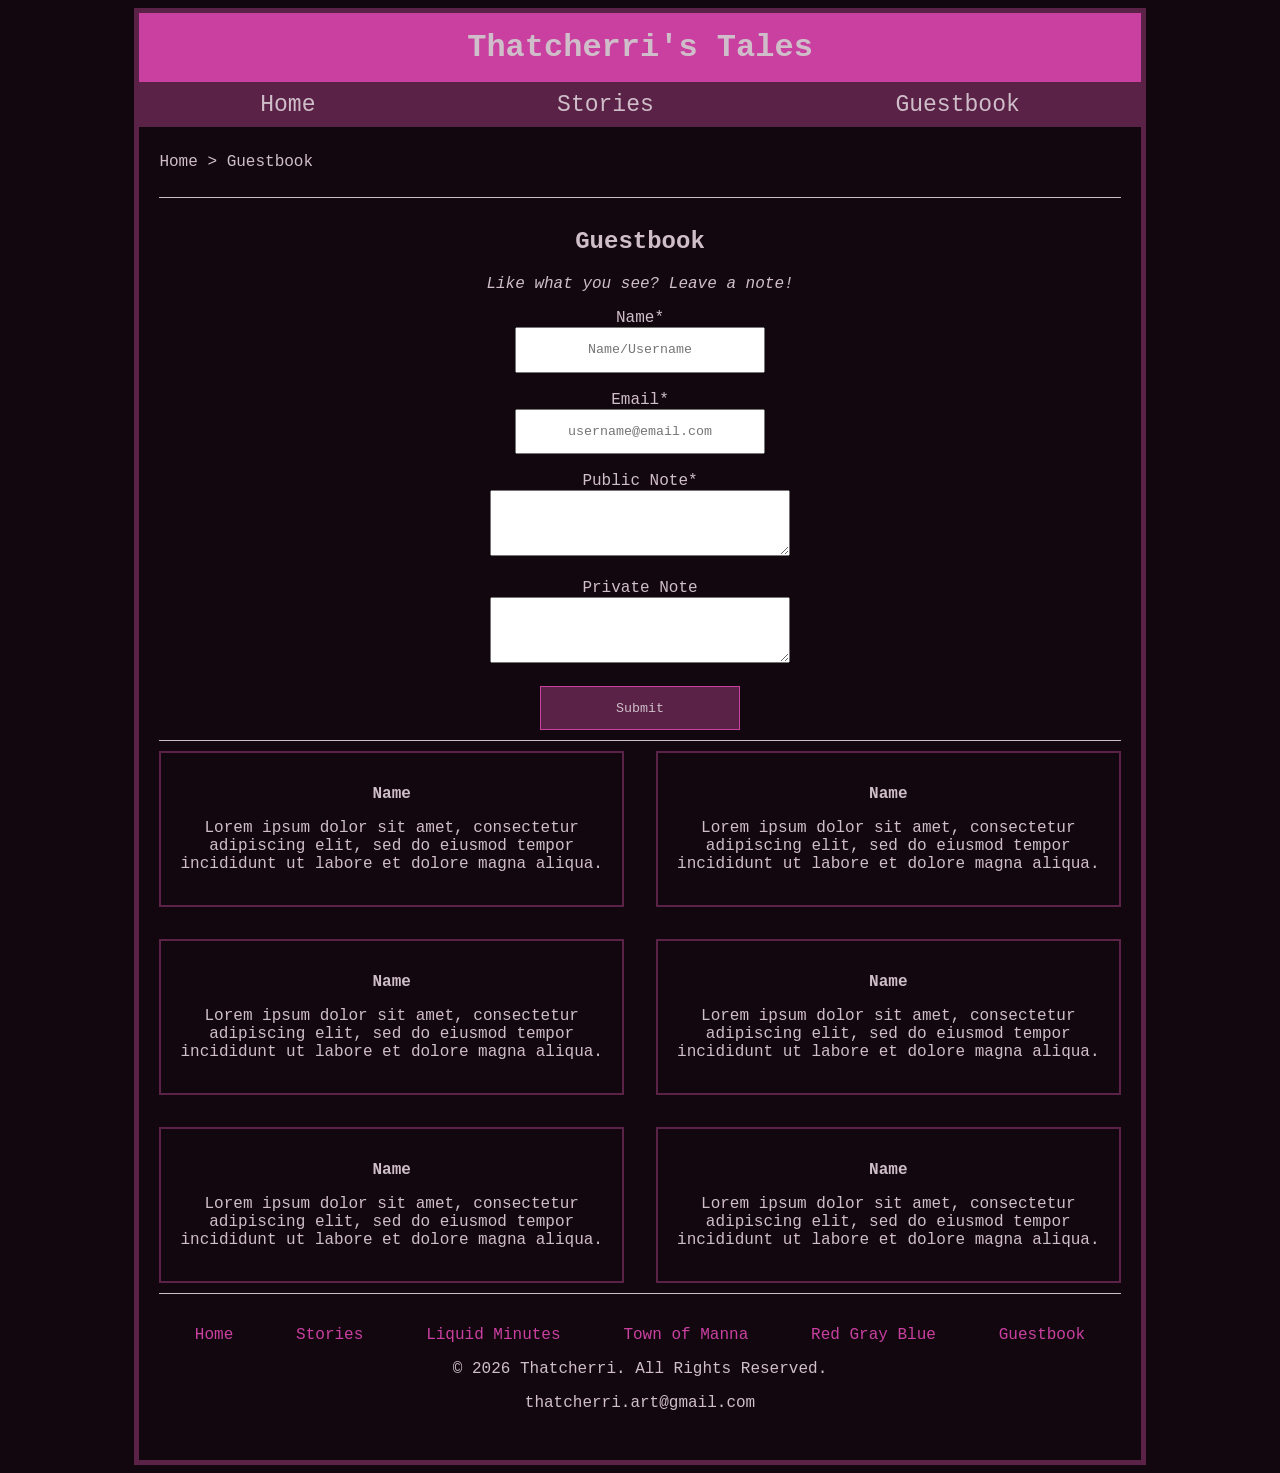
==== guestbook.html @ 16bc5bf6 "Project Assignment 5 - First Pass" ====
<!DOCTYPE html>
<html lang="en" data-theme="dark">
    <head>
        <title>Thatcherri's Tales - Guestbook</title>
        <meta charset="utf-8">
        <meta name="viewport" content="width=device-width, initial-scale=1.0">
        <link rel="stylesheet" href="styles.css">
    </head>
    <body  id="guestbook"><div id="wrapper">
        <header><h1><a href="index.html">Thatcherri's Tales</a></h1></header>

        <nav>
            <ul>
                <li><a href="index.html">Home</a></li>
                <li><a href="stories.html">Stories</a>
                    <ul>
                        <li><a href="liquidminutes.html">Liquid Minutes</a></li>
                        <li><a href="template.html">Town of Manna</a></li>
                        <li><a href="template.html">Red Gray Blue</a></li>
                    </ul>
                </li>
                <li><a href="guestbook.html">Guestbook</a></li>
            </ul>
        </nav>

        <main>
            <div class="container">
                <p><a href="index.html">Home</a> &gt; <a href="guestbook.html">Guestbook</a></p>
            </div>

            <div class="container">
                <div class="content">
                    <h2> Guestbook </h2>
                    <p><i>Like what you see? Leave a note!</i></p>
                    <!--I decided against labeling "* Required" as I think my target demographic generally knows this shorthand-->
                    <form method="post">
                        <label for="name">Name*</label><br>
                        <input type="text" name="name" id="name" placeholder="Name/Username" required><br><br>
                        <label for="name">Email*</label><br>
                        <input type="email" name="email" id="email" placeholder="username@email.com" required><br><br>
                        <label for="comment">Public Note*</label><br>
                        <textarea name="comment" id="comment" rows="4" cols="40" required></textarea><br><br>
                        <label for="notes">Private Note</label><br>
                        <textarea name="note" id="note" rows="4" cols="40"></textarea><br><br>
                        <input type="submit">
                    </form>
                </div>
            </div>

            <div class="container">
                <div id="notes" class="content">
                    <div class="note">
                        <p><b>Name</b></p>
                        <p>Lorem ipsum dolor sit amet, consectetur adipiscing elit, sed do eiusmod tempor incididunt ut labore et dolore magna aliqua.</p>
                    </div>
                    <div class="note">
                        <p><b>Name</b></p>
                        <p>Lorem ipsum dolor sit amet, consectetur adipiscing elit, sed do eiusmod tempor incididunt ut labore et dolore magna aliqua.</p>
                    </div>
                    <div class="note">
                        <p><b>Name</b></p>
                        <p>Lorem ipsum dolor sit amet, consectetur adipiscing elit, sed do eiusmod tempor incididunt ut labore et dolore magna aliqua.</p>
                    </div>
                    <div class="note">
                        <p><b>Name</b></p>
                        <p>Lorem ipsum dolor sit amet, consectetur adipiscing elit, sed do eiusmod tempor incididunt ut labore et dolore magna aliqua.</p>
                    </div>
                    <div class="note">
                        <p><b>Name</b></p>
                        <p>Lorem ipsum dolor sit amet, consectetur adipiscing elit, sed do eiusmod tempor incididunt ut labore et dolore magna aliqua.</p>
                    </div>
                    <div class="note">
                        <p><b>Name</b></p>
                        <p>Lorem ipsum dolor sit amet, consectetur adipiscing elit, sed do eiusmod tempor incididunt ut labore et dolore magna aliqua.</p>
                    </div>
                </div>
            </div>
        </main>

        <footer>
            <ul>
                <li><a href="index.html">Home</a></li>
                <li><a href="stories.html">Stories</a></li>
                <li><a href="liquidminutes.html">Liquid Minutes</a></li>
                <li><a href="template.html">Town of Manna</a></li>
                <li><a href="template.html">Red Gray Blue</a></li>
                <li><a href="guestbook.html">Guestbook</a></li>
            </ul>
            <p>&copy; 2026 Thatcherri. All Rights Reserved.</p>
            <p>thatcherri.art@gmail.com</p>
        </footer>
    </div></body>
</html>
---- styles.css ----
/*I decided to use realtimecolors.com's Themes feature, in case I want to implement themes later.
  I'm not sure if this is in the scope for the class, so I've commented out light mode for the time being.
:root[data-theme="light"] {
  --text: #41303b;
  --background: #f8ecf4;
  --primary: #bf3696;
  --secondary: #dda6ca;
  --accent: #e01aa4;
}*/

:root[data-theme="dark"] {
    --text: #cfbec9;
    --background: #13070f;
    --primary: #c940a0;
    --secondary: #592246;
    --accent: #e51faa;
}

* {
    box-sizing: border-box;
}

/* Body */
body {
    background-color: var(--background);
    color: var(--text);
    /*I'm not sure whether there's any regulations on fonts, but I'm a big fan of Courier.*/
    font-family: "Courier New", Courier, monospace;
}

#wrapper {
    background-color: var(--secondary);
    background-repeat: no-repeat;
}

/* Headings */
h1 {
    margin-top: 0;
    margin-bottom: 0;
    /*I've included this here in case I decide to change the main font later.*/
    font-family: "Courier New", Courier, monospace;
    padding-top: 0.5em;
    padding-bottom: 0.5em;
}

/* Anchor */
a {
    text-decoration: none;
}

a:link {
    color: var(--text);
}

a:visited {
    color: var(--text);
}

a:hover {
    color: var(--primary);
}

/* Header */
header {
    background-color: var(--primary);
    text-align: center;
}

header a:hover {
    color: var(--secondary);
}

/* Nav */
nav {
    padding: 0;
    font-size: 120%;
    text-align: center;
}

nav ul {
    list-style-type: none;
    margin: 0;
    padding-left: 0;
    font-size: 1.2em;
}

nav li {
    border-bottom: 1px solid var(--text);
}

nav ul ul {
    position: absolute;
    transform: translate(-25%);
    background-color: var(--secondary);
    padding: 0;
    display: none;
}

nav ul ul li {
    font-size: 75%;
    border: 1px solid var(--primary);
    display: block;
    width: 10em;
    padding-left: 0;
    margin-left: 0;
}

/* Main */
main {
    padding: 0px 20px;
    display: block;
    background-color: var(--background);
    overflow: auto;
}

.container {
    border-bottom: 1px solid var(--text);
}

/* Footer */
footer {
    padding: 2em;
    background-color: var(--background);
    text-align: center;
}

footer ul {
    list-style-type: none;
    margin: 0;
    padding-left: 0;
}

footer a:link {
    color: var(--primary);
}

footer a:visited {
    color: var(--primary);
}

footer a:hover {
    color: var(--text);
}

/* Containers and Content */
.container, .gallery, #vidplace {
    text-align: center;
    padding: 1em;
}

.content {
    text-align: left;
}

/* Images */

img {
    object-fit: cover;
}

.gallery img {
    width: 150px;
    height: 150px;
}

.container img {
    max-width: 100%;
}

/* Stories */
#stories .content a {
    text-decoration: underline;
    color: var(--primary);
}

#stories .content a:hover {
    color: var(--text);
}

/* Guestbook */
#guestbook *, #guestbook textarea::placeholder{
    text-align: center;
}

#guestbook textarea {
    text-align: left;
}

input {
    font-family: "Courier New", Courier, monospace;
    padding: 1em;
    width: 100%;
    max-width: 250px;
}

input[type="submit"]{
    color: var(--text);
    background-color: var(--secondary);
    border: 1px solid var(--primary);
    max-width: 200px;
}

textarea {
    width: 100%;
    max-width: 300px;
}

#notes {
    display: grid;
    /*I had to look up why minmax alone was causing issues. https://developer.mozilla.org/en-US/docs/Web/CSS/Reference/Values/min*/
    grid-template-columns: repeat(auto-fill, minmax(min(100%, 300px), 1fr)); 
    grid-gap: 2em;
    justify-content: space-around;
}

.note {
    padding: 1em;
    border: 2.5px solid var(--secondary);
}

/* Tablet */
@media (min-width: 600px) {
    nav ul {
        display: flex;
        justify-content: space-around;
    }

    nav li {
        border-bottom: none;
    }

    footer ul {
        display: flex;
        flex-wrap: wrap;
        justify-content: space-around;
        gap: 1em;
    }

    .long {
        padding: 20px;
        width: 300px;
        height: 400px;
    }

    @supports (display: flex) {
        /* Gallery */
        .gallery {
            display: flex;
            justify-content: center;
        }

        /*Main layout applies on the story page, as it uses a smaller side image*/
        #stories .container {
            display: flex;
            align-items: center;
            gap: 10px;
            padding: 10px 0px;
        }

        #stories .content {
            flex: 1;
        }
    }
}

/* Computer */
@media (min-width: 1024px) {
    #wrapper {
        margin: auto;
        width: 80%;
        border: 5px solid var(--secondary);
        /*This isn't visible on my current color scheme*/
        box-shadow: 5px 5px #13070f;
    }

    nav {
        padding-top: 0.5em;
        padding-bottom: 0.5em;
    }

    /*  
    Show dropdown on hover and focus-within https://developer.mozilla.org/en-US/docs/Web/CSS/Reference/Selectors/:focus-within
    Currently only on large devices, since smaller devices tend to be mobile and this doesn't seem to be compatible with tapping.
    */
    nav li:hover ul, nav li:focus-within ul {
        display: block;
    }

    @supports (display: flex) {

        /*Main Layout*/
        .container {
            display: flex;
            align-items: center;
            gap: 10px;
            padding: 10px 0px;
        }

        .content {
            flex: 1;
        }
    }
}
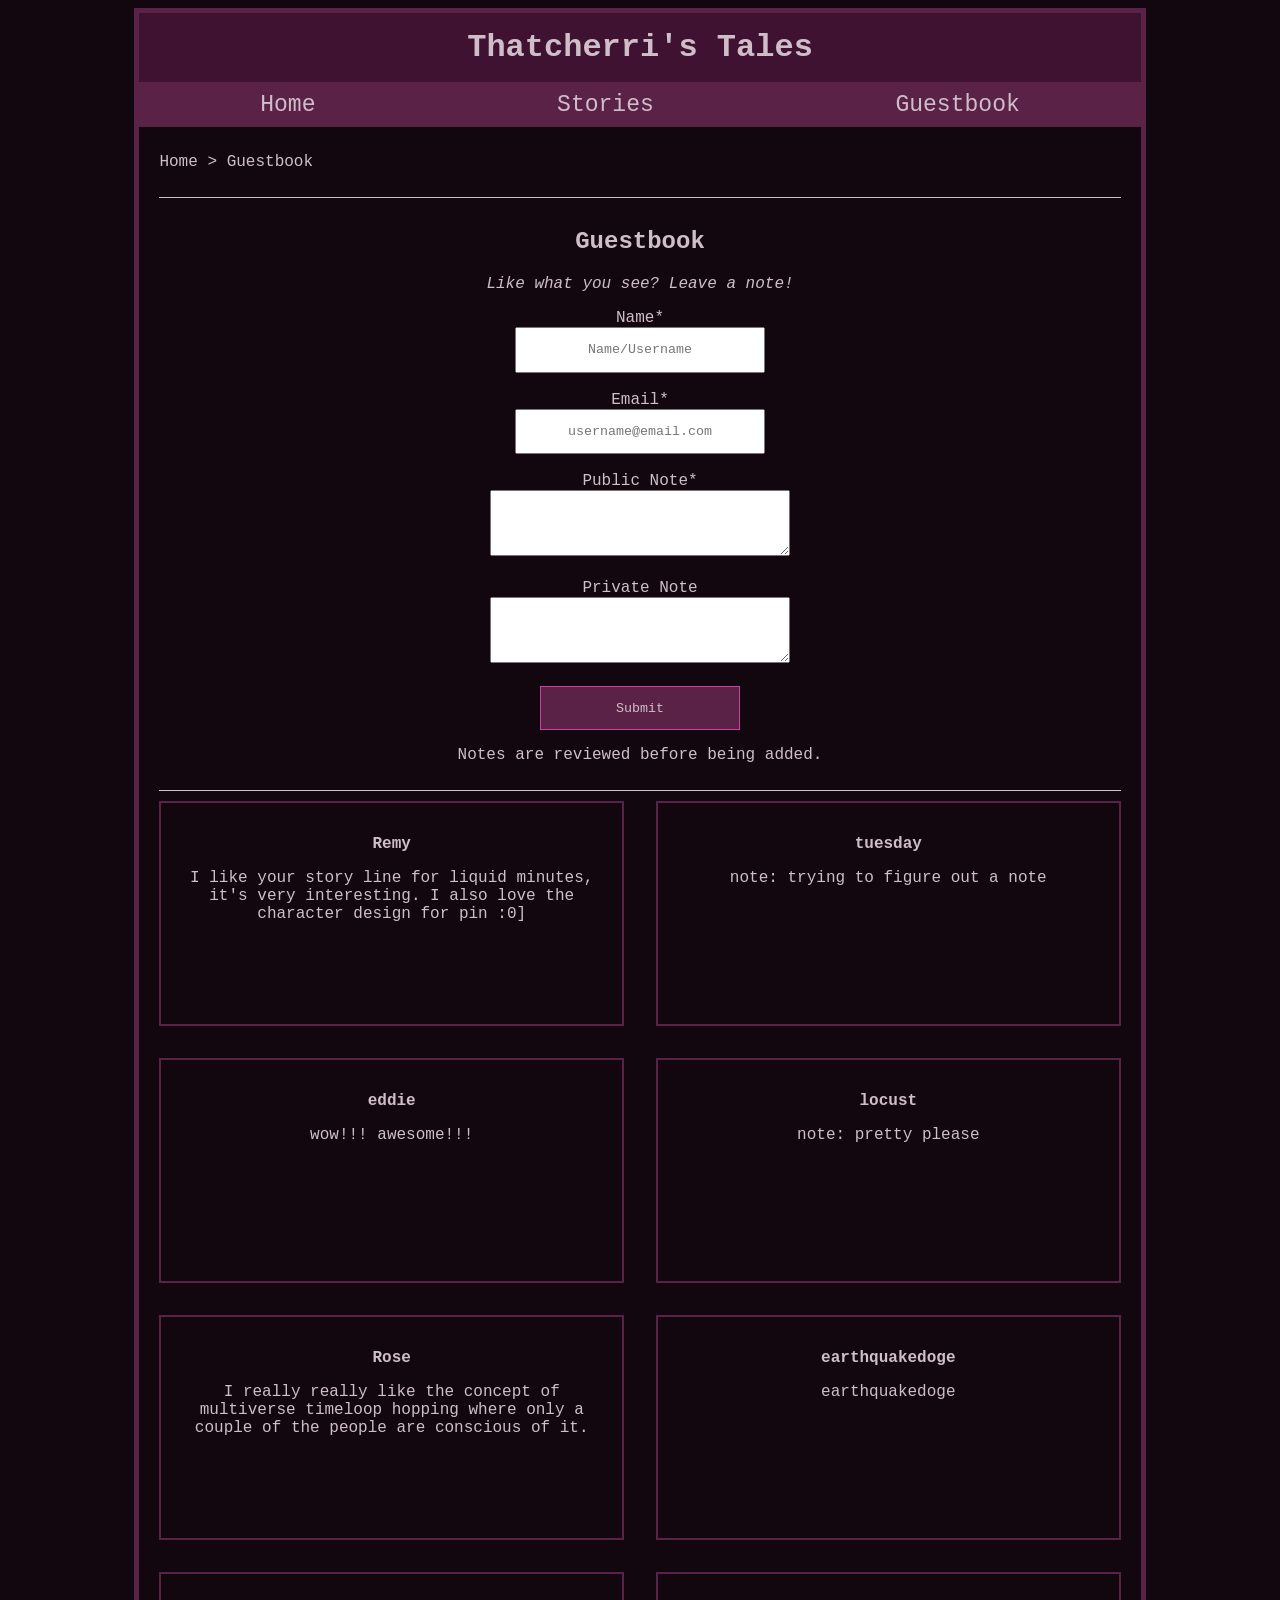
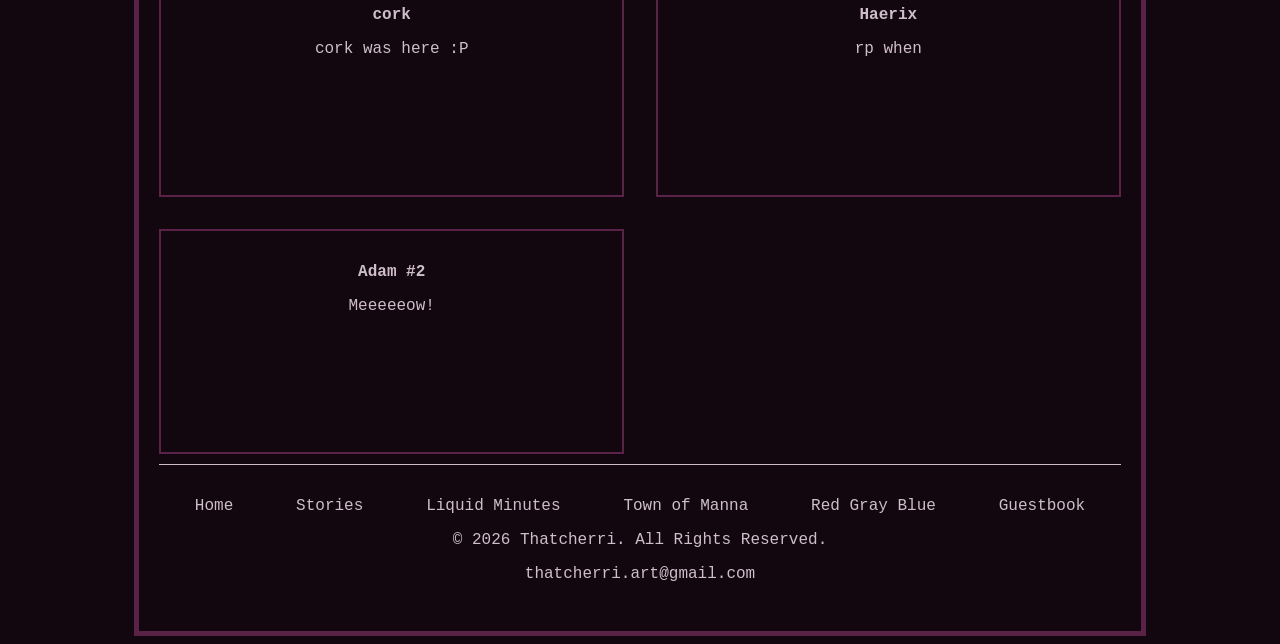
==== commit e4f3d213: "Project Assignment 5" ====
--- a/guestbook.html
+++ b/guestbook.html
@@ -40,38 +40,52 @@
                         <input type="email" name="email" id="email" placeholder="username@email.com" required><br><br>
                         <label for="comment">Public Note*</label><br>
                         <textarea name="comment" id="comment" rows="4" cols="40" required></textarea><br><br>
-                        <label for="notes">Private Note</label><br>
+                        <label for="note">Private Note</label><br>
                         <textarea name="note" id="note" rows="4" cols="40"></textarea><br><br>
                         <input type="submit">
                     </form>
+                    <p>Notes are reviewed before being added.</p>
                 </div>
             </div>
 
+            <!--I asked my friends to give me some notes, and then I mixed in some messages from my characters-->
             <div class="container">
                 <div id="notes" class="content">
                     <div class="note">
-                        <p><b>Name</b></p>
-                        <p>Lorem ipsum dolor sit amet, consectetur adipiscing elit, sed do eiusmod tempor incididunt ut labore et dolore magna aliqua.</p>
+                        <p><b>Remy</b></p>
+                        <p>I like your story line for liquid minutes, it's very interesting. I also love the character design for pin :0]</p>
                     </div>
                     <div class="note">
-                        <p><b>Name</b></p>
-                        <p>Lorem ipsum dolor sit amet, consectetur adipiscing elit, sed do eiusmod tempor incididunt ut labore et dolore magna aliqua.</p>
+                        <p><b>tuesday</b></p>
+                        <p>note: trying to figure out a note</p>
                     </div>
                     <div class="note">
-                        <p><b>Name</b></p>
-                        <p>Lorem ipsum dolor sit amet, consectetur adipiscing elit, sed do eiusmod tempor incididunt ut labore et dolore magna aliqua.</p>
+                        <p><b>eddie</b></p>
+                        <p>wow!!! awesome!!! </p>
                     </div>
                     <div class="note">
-                        <p><b>Name</b></p>
-                        <p>Lorem ipsum dolor sit amet, consectetur adipiscing elit, sed do eiusmod tempor incididunt ut labore et dolore magna aliqua.</p>
+                        <p><b>locust</b></p>
+                        <p>note: pretty please</p>
                     </div>
                     <div class="note">
-                        <p><b>Name</b></p>
-                        <p>Lorem ipsum dolor sit amet, consectetur adipiscing elit, sed do eiusmod tempor incididunt ut labore et dolore magna aliqua.</p>
+                        <p><b>Rose</b></p>
+                        <p> I really really like the concept of multiverse timeloop hopping where only a couple of the people are conscious of it.</p>
                     </div>
                     <div class="note">
-                        <p><b>Name</b></p>
-                        <p>Lorem ipsum dolor sit amet, consectetur adipiscing elit, sed do eiusmod tempor incididunt ut labore et dolore magna aliqua.</p>
+                        <p><b>earthquakedoge</b></p>
+                        <p>earthquakedoge</p>
+                    </div>
+                    <div class="note">
+                        <p><b>cork</b></p>
+                        <p>cork was here :P</p>
+                    </div>
+                    <div class="note">
+                        <p><b>Haerix</b></p>
+                        <p>rp when</p>
+                    </div>
+                    <div class="note">
+                        <p><b>Adam #2</b></p>
+                        <p>Meeeeeow!</p>
                     </div>
                 </div>
             </div>
--- a/styles.css
+++ b/styles.css
@@ -5,7 +5,7 @@
   --background: #f8ecf4;
   --primary: #bf3696;
   --secondary: #dda6ca;
-  --accent: #e01aa4;
+  --accent: #edbfdf;
 }*/
 
 :root[data-theme="dark"] {
@@ -13,7 +13,7 @@
     --background: #13070f;
     --primary: #c940a0;
     --secondary: #592246;
-    --accent: #e51faa;
+    --accent: #3F1231;
 }
 
 * {
@@ -62,12 +62,8 @@
 
 /* Header */
 header {
-    background-color: var(--primary);
-    text-align: center;
-}
-
-header a:hover {
-    color: var(--secondary);
+    background-color: var(--accent);
+    text-align: center;
 }
 
 /* Nav */
@@ -98,7 +94,7 @@
 
 nav ul ul li {
     font-size: 75%;
-    border: 1px solid var(--primary);
+    border: 1px solid var(--accent);
     display: block;
     width: 10em;
     padding-left: 0;
@@ -125,21 +121,10 @@
 }
 
 footer ul {
+    font-size: 1.2em;
     list-style-type: none;
     margin: 0;
     padding-left: 0;
-}
-
-footer a:link {
-    color: var(--primary);
-}
-
-footer a:visited {
-    color: var(--primary);
-}
-
-footer a:hover {
-    color: var(--text);
 }
 
 /* Containers and Content */
@@ -175,6 +160,26 @@
 
 #stories .content a:hover {
     color: var(--text);
+}
+
+/* Table */
+table {
+    margin: auto;
+    width: 100%;
+}
+
+td, th {
+    text-align: center;
+    padding: 1em;
+}
+
+caption {
+    font-weight: bold;
+    font-size: 1.2em;
+}
+
+tr:nth-of-type(even){
+    background-color: var(--secondary);
 }
 
 /* Guestbook */
@@ -215,6 +220,7 @@
 
 .note {
     padding: 1em;
+    min-height: 25vh;
     border: 2.5px solid var(--secondary);
 }
 
@@ -230,6 +236,7 @@
     }
 
     footer ul {
+        font-size: 1em;
         display: flex;
         flex-wrap: wrap;
         justify-content: space-around;
